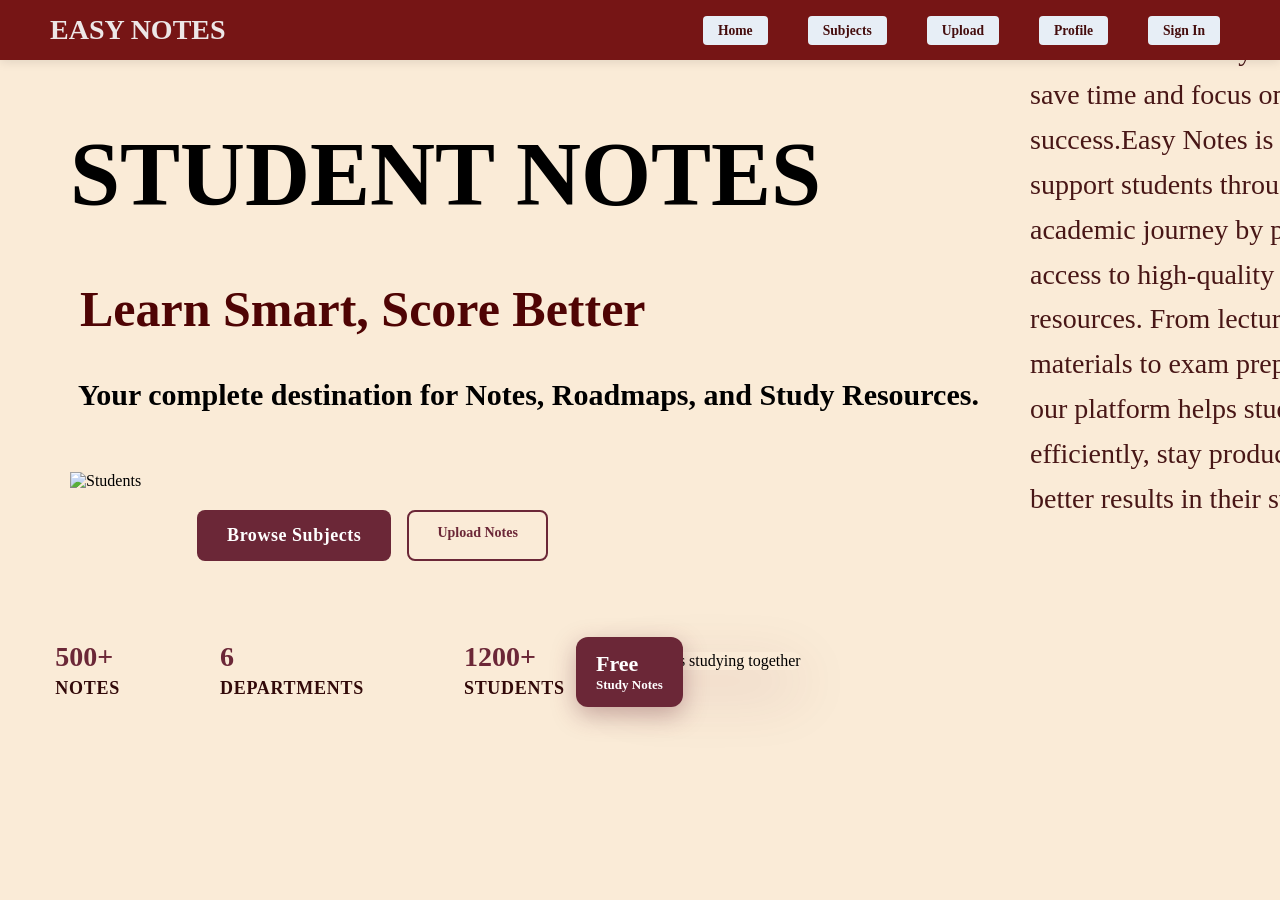
==== index.html @ b82e8511 "Add files via upload" ====
<!DOCTYPE html>
<head>
    <title>subweb</title>
    <link rel="stylesheet"  href="style.css">
</head>
<body>
    <header>
    <nav class="navbar">
        <div class="logo">EASY NOTES</div>

        <ul class="nav-links">
            <li><a href="home.html">Home</a></li>
            <li><a href="subjects.html">Subjects</a></li>
            <li><a href="upload.html">Upload</a></li>
            <li><a href="profile.html">Profile</a></li>
            <li><a href="sign.html">Sign In</a></li>
        </ul>
    </nav>
    </header>
    <div class="box">
    <h1>STUDENT NOTES</h1>
    <h2>Learn Smart, Score Better</h2>
    <h5>Your complete destination for Notes, Roadmaps, and Study Resources.</h5>
    
    <div class="content"></div>
    <div class="image">
        <img src="pic.pgn.png" alt="Students">
    

    <div class="text">
        <p>
            Welcome to Easy Notes, your one-stop platform for accessing college study materials. 
         Students can easily download subject-wise notes, previous year question papers, and important resources in just a few clicks. 
         Our goal is to make learning simple, organized, and accessible for everyone, helping students save time and focus on their academic success.Easy Notes is designed to support students throughout their academic journey by providing easy access to high-quality learning resources. From lecture notes and study materials to exam preparation content, our platform helps students learn efficiently, stay productive, and achieve better results in their studies.
    </p>
    </div>
    <div class="hero-actions">
        <a href="subjects.html" class="btn-primary">Browse Subjects</a>
        <a href="upload.html" class="btn-outline">Upload Notes</a>
      </div>
      <div class="hero-stats">
        <div class="stat">
          <div class="stat-num">500+</div>
          <div class="stat-label">Notes</div>
        </div>
        <div class="stat">
          <div class="stat-num">6</div>
          <div class="stat-label">Departments</div>
        </div>
        <div class="stat">
          <div class="stat-num">1200+</div>
          <div class="stat-label">Students</div>
        </div>
      </div>
    </div>

    <div class="hero-image-wrap">
      <img src="https://images.unsplash.com/photo-1522202176988-66273c2fd55f?w=700&auto=format&fit=crop" alt="Students studying together"/>
      <div class="hero-badge">
        <span>Free</span>
        Study Notes
      </div>
    </div>
  </div>
</div>





</body>
---- style.css ----
h1{
    position: relative;
    top: opx;
    margin-top: -100px;
    font-size:120px;
    margin-top:20px;
    margin-left:20px;
    border: 10px;
    margin: 10px;
    padding: 10px;
    position:20px ;
    display: inline-block;
}
h2{
    border:20px;
    margin: 20px;
    padding: 20px;
    position: 20px;
    font-size: 50px;
    margin-right: 100px;
    margin-left: 10px;
    color: rgb(79, 4, 4);
    display: inline-block;

}


h3{
    padding: 20px;
    border-radius: 20px;
    height: 300px;
    width: 300px;
    font-weight: 20px;
    text-align: left;
    font-size: 500px;
    position: relative;
    top: 200px;
    color: rgb(94, 2, 2);
    left: 950px;
    font-size: large;
    border: 20px;
    border-top: 100px;
    margin-top: 100px;
    position: relative;
    top: opx;
    margin-bottom: 200px;
    
}
h5{
    margin-left: 28px;
    font-size: 30px;
}
/* ── NAV ── */
    nav {
      background-color:var(--maroon-dark);
      display: flex;
      align-items: center;
      justify-content: space-between;
      padding: 0 32px;
      height: 60px;
      position: sticky;
      top: 0;
      z-index: 100;
    }
    .nav-brand {
      font-family: 'Playfair Display', serif;
      color: var(--white);
      font-size: 1rem;
      letter-spacing: 0.05em;
      text-transform: uppercase;
    }
    .nav-links { display: flex; gap: 8px; }
    .nav-links a {
      color: var(--cream);
      text-decoration: none;
      font-size: 0.85rem;
      padding: 6px 14px;
      border-radius: 4px;
      border: 1px solid transparent;
      transition: all 0.2s;
    }
    .nav-links a:hover { border-color: var(--cream2); }
    .nav-links a.active {
      background: var(--white);
      color: var(--maroon);
      font-weight: 600;
    }



button{
    width: 50%;
    margin: 3%;
    color: black;
    font-size: 15px;
    opacity: 7;
    background: rgba(10, 10, 10, 0.06);
    padding: 10px 30px;
    border: none;
    outline: none;
    border-radius: 20px;
    text-shadow: 2px 2px 4px rgba(255, 255,255, 0.06);
    box-shadow: 3px 3px 5px rgba(31, 38,135, 37);
    border-left: 1px solid rgba(255, 255,255, 1.3);
    border-top: 1px solid rgba(255, 255,255, 1.3);
  }
  .content{
    display: flex;
    align-items: center;
    justify-content: space-between;
    gap: 40px;
    padding: 20px;
}

.image{
    width: 500px;
    height: auto;
    margin-left: -20px;
    display: inline-block;
    border: 10px;
    margin: 10px;
    padding: 10px;
    position:relative;
    

} 
    

.text{
    width: 100%;
    font-size: 28px;
    line-height: 1.6;
    margin-top: 500px;
    margin-left: 950px;
    margin-top: -800px;
    min-height: 100vh;
    font-family: Georgia, 'Times New Roman', Times, serif;
    color: rgb(72, 22, 22);
    margin-bottom: 20px;
    padding: 10px;

    

    
    

}
.stats-section{
    padding:80px 60px;
    
}

.button-group{
    display:flex;
    gap:20px;
    margin-bottom:60px;
}
:root {
      --maroon: #6B2737;
      --maroon-dark: #4A1824;
      --maroon-light: #8B3545;
      --cream: #F5F0EB;
      --white: #FFFFFF;
      --text: #1A1A1A;
      --muted: #666666;
      --accent: #C4956A;
      --card-shadow: 0 4px 20px rgba(107,39,55,0.10);
    }
.hero-actions {
      margin-top: 40px;
      display: flex;
      gap: 16px;
      flex-wrap: wrap;
      text-align: center;
      justify-content: center;
      margin-left: 125px;
      margin-top: -100px;
      
    }
    .btn-primary {
      background: var(--maroon);
      color: var(--white);
      padding: 15px 30px;
      border-radius: 8px;
      font-size: 18px;
      font-weight: bold;
      border-radius: 8px;
      cursor: pointer;
      text-decoration: none;
      border: none;
      cursor: pointer;
      transition: background 0.2s, transform 0.15s;
      letter-spacing: 0.03em;
      display: flex;
      justify-content: center;
      gap:20px;
      margin-bottom: 40px;

    }
    .btn-primary:hover {
      background: var(--maroon-dark);
      transform: translateY(-1px);
    }
    .btn-outline {
      background: transparent;
      color: var(--maroon);
      padding: 15px 35px;
      border-radius: 8px;
      font-size: 18px;
      font-weight: bold;
      border-radius: 10px;
      cursor: pointer;
      text-decoration: none;
      border: 2px solid var(--maroon);
      cursor: pointer;
      transition: all 0.2s;
      display: flex;
      justify-content: center;
      gap: 20px;
      margin-bottom: 40px;
    }
    .btn-outline:hover {
      background: var(--maroon);
      color: var(--white);
    }

    .hero-stats {
      margin-top: 40px;
      display: flex;
      gap: 36px;
    }
    .btn-outline {
      background: transparent;
      color: var(--maroon);
      padding: 13px 28px;
      border-radius: 8px;
      font-size: 14px;
      font-weight: 600;
      text-decoration: none;
      border: 2px solid var(--maroon);
      cursor: pointer;
      transition: all 0.2s;
    }
    .btn-outline:hover {
      background: var(--maroon);
      color: var(--white);
    }

    .hero-stats {
      margin-top: 40px;
      display: flex;
      gap: 60px;
      justify-content: center;

    }
    .stat { }
    .stat-num {
      font-family: 'Playfair Display', serif;
      font-size: 42px;
      font-weight: 700;
      color: var(--maroon);
      justify-content: center;
      margin-bottom: 5px;
      margin-left: 20px;


    }
    .stat-label {
      font-size: 18px;
      font-weight: 600;
      margin-left: 20px;
      margin-right: 20px;
      color: rgb(50, 9, 9);
      margin-top: 2px;
      letter-spacing: 0.04em;
      text-transform: uppercase;

    }

    .hero-image-wrap {
      position: relative;
      display: inline;
      padding: 20px;
      margin: 20px;
      border: 20px;
    }
    .hero-image-wrap img {
      width: 100%;
      border-radius: 16px;
      box-shadow: 0 20px 60px rgba(107,39,55,0.20);
      object-fit: cover;
      height: 360px;
    }
    .hero-badge {
      position: absolute;
      bottom: -18px;
      left: -18px;
      background: var(--maroon);
      color: var(--white);
      padding: 14px 20px;
      border-radius: 12px;
      font-size: 13px;
      font-weight: 600;
      box-shadow: 0 8px 24px rgba(107,39,55,0.35);
    }
    .hero-badge span {
      display: block;
      font-size: 22px;
      font-family: 'Playfair Display', serif;
      font-weight: 700;
    }


  
  h4{
    height: 100px;
    width: 500px;
    padding: 20px;
    border: 20px;
    margin: 20px;
    position: relative;
    font-size: large;
    left: 100px;
    border-left: 100px;
    margin-right: 100px;
    text-size-adjust: inherit;
    border-top: 100px;
    margin-top: 100px;
    padding: 100px;
margin-bottom: 60px;


    
    
  }
  body{
    background-color: antiquewhite;
  }
  .box{
    padding:50px;
}

.box h1{
    font-size:90px;
    line-height:1;
}

.box h3{
    margin-top:20px;
}

.box p{
    margin-top:15px;
    max-width:600px;
}
*{
    margin:0;
    padding:0;
    box-sizing:border-box;
}

.navbar{
    display:flex;
    justify-content:space-between;
    align-items:center;
    padding:20px 50px;
    background:rgb(118, 21, 21);
    box-shadow:0 2px 10px rgba(0,0,0,0.1);

}

.logo{
    font-size:28px;
    font-weight:bold;
    color:rgb(237, 231, 231);
}

.nav-links{
    display:flex;
    list-style:none;
    gap:30px;
    color: beige;
}

.nav-links a{
    text-decoration:none;
    color:rgb(69, 13, 13);
    font-weight:600;
}

.nav-links a:hover{
    color:rgb(49, 15, 15);
}

.search-section{
    text-align:center;
    margin-top:80px;
}

.search-section h1{
    font-size:50px;
    margin-bottom:15px;
}

.search-section p{
    color:#666;
    margin-bottom:30px;
}

.search-box{
    width: 400px;
    margin: 20px auto;
    display: flex;
    background: white;
    border-radius: 30px;
    overflow: hidden;
    box-shadow: 0 4px 10px rgba(0,0,0,0.2);
}

.search-box input{
    flex: 1;
    border: none;
    outline: none;
    padding: 15px;
    font-size: 16px;
}

.search-box button{
    border: none;
    background: #dbe0e5;
    color: rgb(58, 12, 12);
    padding: 0 20px;
    cursor: pointer;
    font-size: 18px;
}

.search-box button:hover{
    background: brown;
}
i{
    margin-right: 20px;
    margin-top: 20px;
}
.departments{
    display: grid;
    grid-template-columns: repeat(3, 1fr);
    gap: 20px;
    padding: 30px;
}

.card{
    background: rgb(104, 22, 22);
    border-radius: 15px;
    padding: 20px;
    text-align: center;
    box-shadow: 0 4px 10px rgba(0,0,0,0.2);
    transition: 0.3s;
}

.card:hover{
    transform: translateY(-5px);
}

.card h2{
    color: white;
    margin-bottom: 10px;
}

.card p{
    color:rgb(238, 228, 228);
}
nav a{
    text-decoration: none;
    padding: 10px 15px;
    color: white;
    background-color: #e7eef6;
    border-radius: 5px;
    margin-right: 10px;
}
.notes-grid {
      display: grid;
      grid-template-columns: repeat(3, 1fr);
      gap: 20px;
    }
    .note-card {
      background: var(--white);
      border-radius: 14px;
      padding: 22px 20px;
      box-shadow: var(--card-shadow);
      cursor: pointer;
      transition: transform 0.2s, box-shadow 0.2s;
      text-decoration: none;
      color: var(--text);
      display: flex;
      flex-direction: column;
      gap: 10px;
    }
    .note-card:hover {
      transform: translateY(-3px);
      box-shadow: 0 10px 32px rgba(107,39,55,0.15);
    }
    .note-tag {
      display: inline-block;
      background: rgba(107,39,55,0.08);
      color: var(--maroon);
      font-size: 11px;
      font-weight: 700;
      letter-spacing: 0.06em;
      text-transform: uppercase;
      padding: 4px 10px;
      border-radius: 20px;
      width: fit-content;
    }
    .note-title {
      font-size: 16px;
      font-weight: 600;
      line-height: 1.4;
    }
    .note-meta {
      font-size: 12px;
      color: var(--muted);
      display: flex;
      gap: 12px;
    }
    .note-footer {
      display: flex;
      align-items: center;
      justify-content: space-between;
      margin-top: 4px;
    }
    .note-download {
      background: var(--maroon);
      color: white;
      border: none;
      border-radius: 8px;
      padding: 7px 14px;
      font-size: 12px;
      font-weight: 600;
      cursor: pointer;
      transition: background 0.2s;
    }
    .note-download:hover { background: var(--maroon-dark); }
    .note-pages { font-size: 12px; color: var(--muted); }

    /* ── STATISTICS ── */
  .statistics { background: var(--white); }
  .stats-grid { display: grid; grid-template-columns: repeat(4, 1fr); gap: 20px; margin-top: 44px; }
  .stat-box { background: var(--cream); border-radius: 16px; padding: 28px 20px; text-align: center; border: 1px solid var(--cream-dark); transition: transform 0.18s; }
  .stat-box:hover { transform: translateY(-3px); }
  .stat-emoji { font-size: 30px; margin-bottom: 12px; }
  .stat-num { font-family: 'Playfair Display', serif; font-size: 28px; color: var(--maroon); font-weight: 700; }
  .stat-lbl { font-size: 13px; color: var(--text-mid); margin-top: 4px; font-weight: 500; }
   /* ── WHY CHOOSE ── */
  .why { background: var(--cream); }
  .why-grid { display: grid; grid-template-columns: repeat(4, 1fr); gap: 20px; margin-top: 44px; }
  .why-card { background: var(--white); border-radius: 16px; padding: 28px 20px; text-align: center; border: 1px solid var(--cream-dark); transition: transform 0.18s, border-color 0.2s; }
  .why-card:hover { transform: translateY(-3px); border-color: #c9a0a0; }
  .why-icon { font-size: 28px; margin-bottom: 14px; }
  .why-title { font-size: 14px; font-weight: 600; color: var(--text-dark); margin-bottom: 8px; }
  .why-desc { font-size: 12.5px; color: var(--text-mid); line-height: 1.65; font-weight: 300; }
  /* ── HOW IT WORKS ── */
  .how { background: var(--white); }
  .how-steps { display: flex; align-items: flex-start; justify-content: center; gap: 0; margin-top: 50px; flex-wrap: wrap; }
  .how-step { text-align: center; padding: 0 20px; max-width: 200px; }
  .step-circle { width: 56px; height: 56px; border-radius: 50%; background: var(--maroon); color: #fff; font-family: 'Playfair Display', serif; font-size: 22px; display: flex; align-items: center; justify-content: center; margin: 0 auto 16px; }
  .step-title { font-size: 14px; font-weight: 600; color: var(--text-dark); margin-bottom: 8px; }
  .step-desc { font-size: 12.5px; color: var(--text-mid); line-height: 1.65; font-weight: 300; }
  .step-arrow { font-size: 24px; color: var(--maroon); padding: 0 4px; margin-top: 18px; opacity: 0.4; align-self: flex-start; }
/* sign in page */
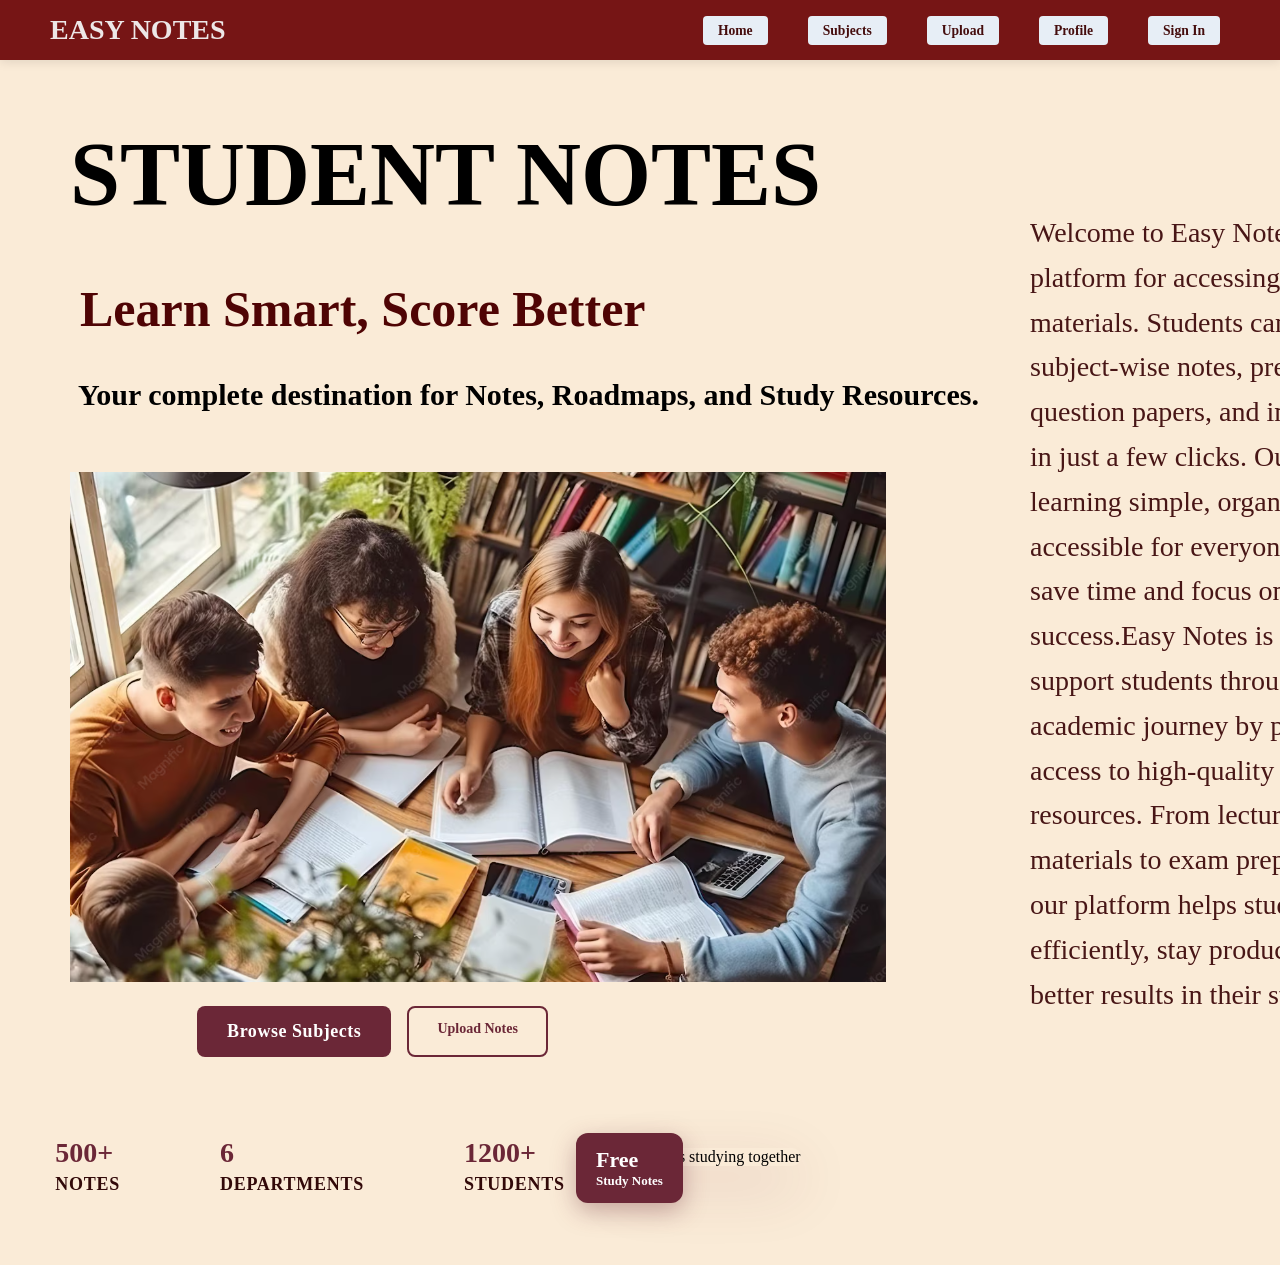
==== commit 9e8a9719: "Add files via upload" ====
--- a/index.html
+++ b/index.html
@@ -24,7 +24,7 @@
     
     <div class="content"></div>
     <div class="image">
-        <img src="pic.pgn.png" alt="Students">
+        <img src="pic.png" alt="Students">
     
 
     <div class="text">
